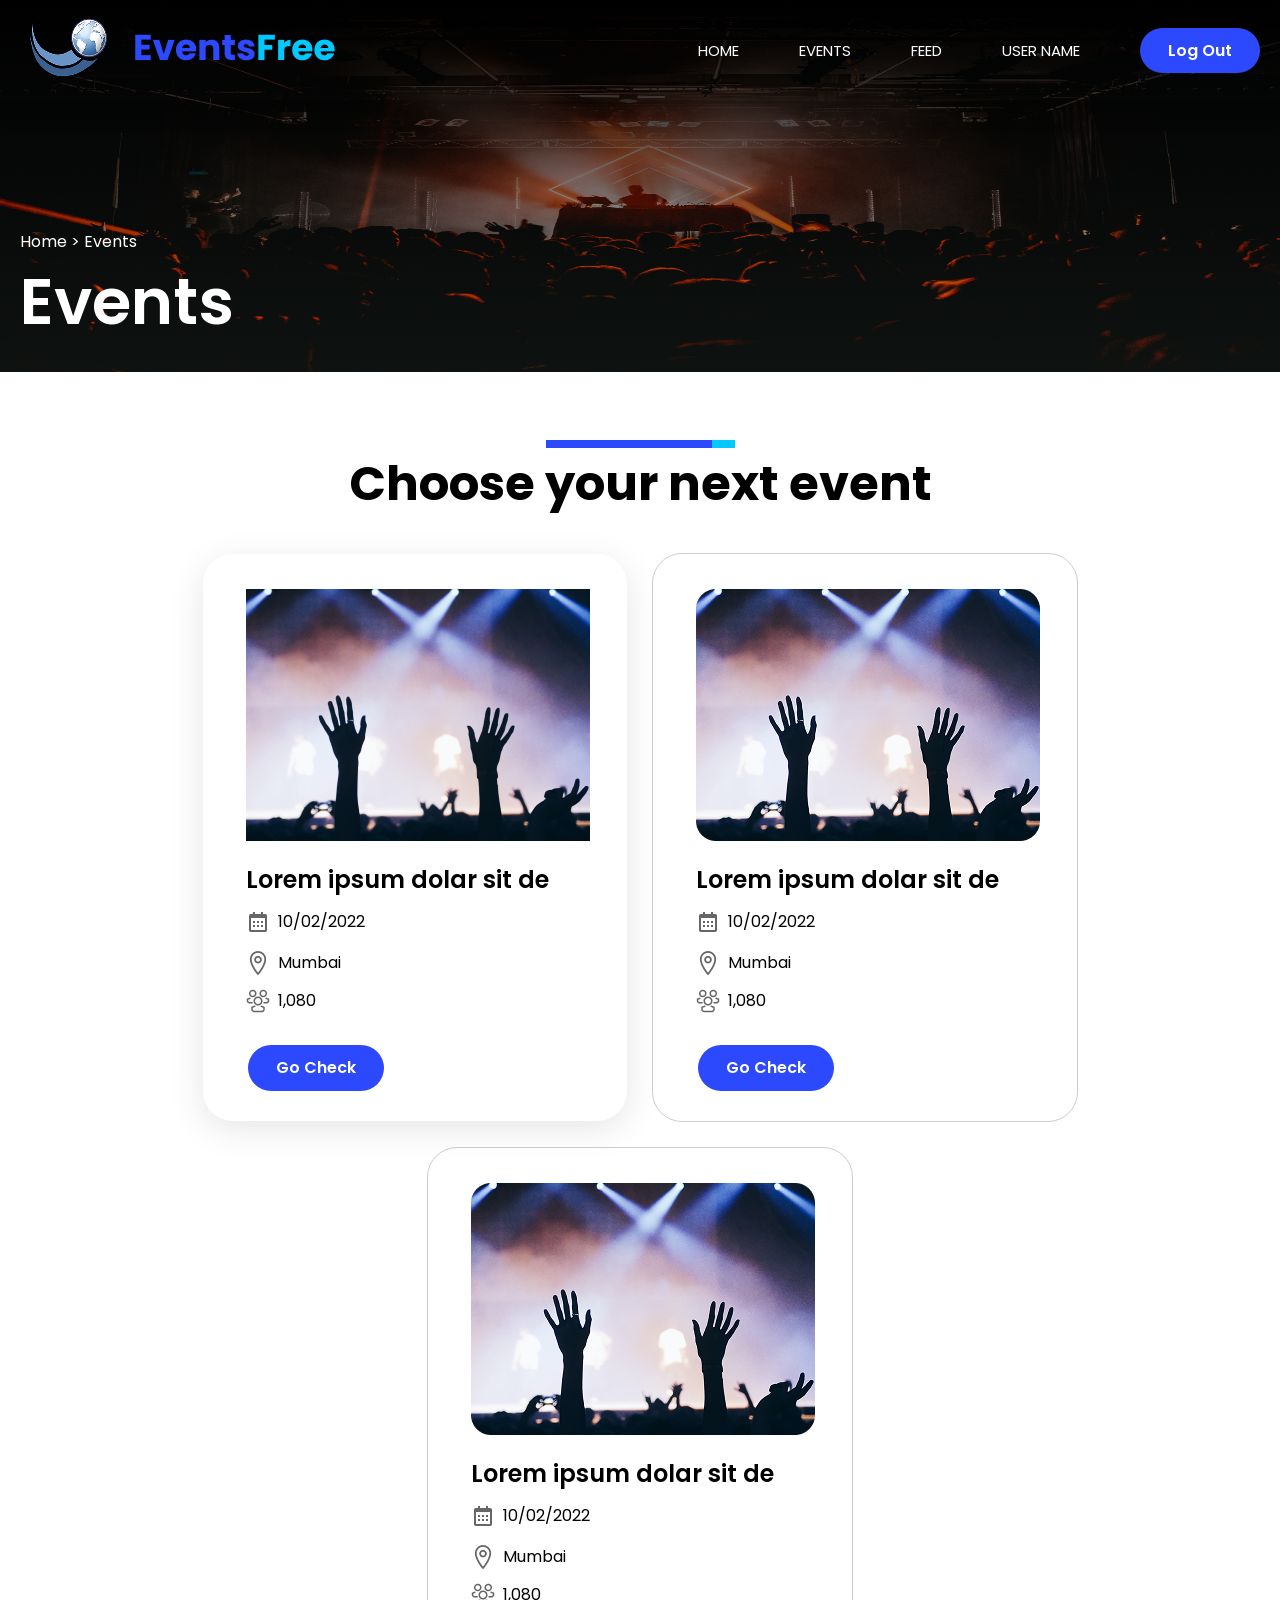
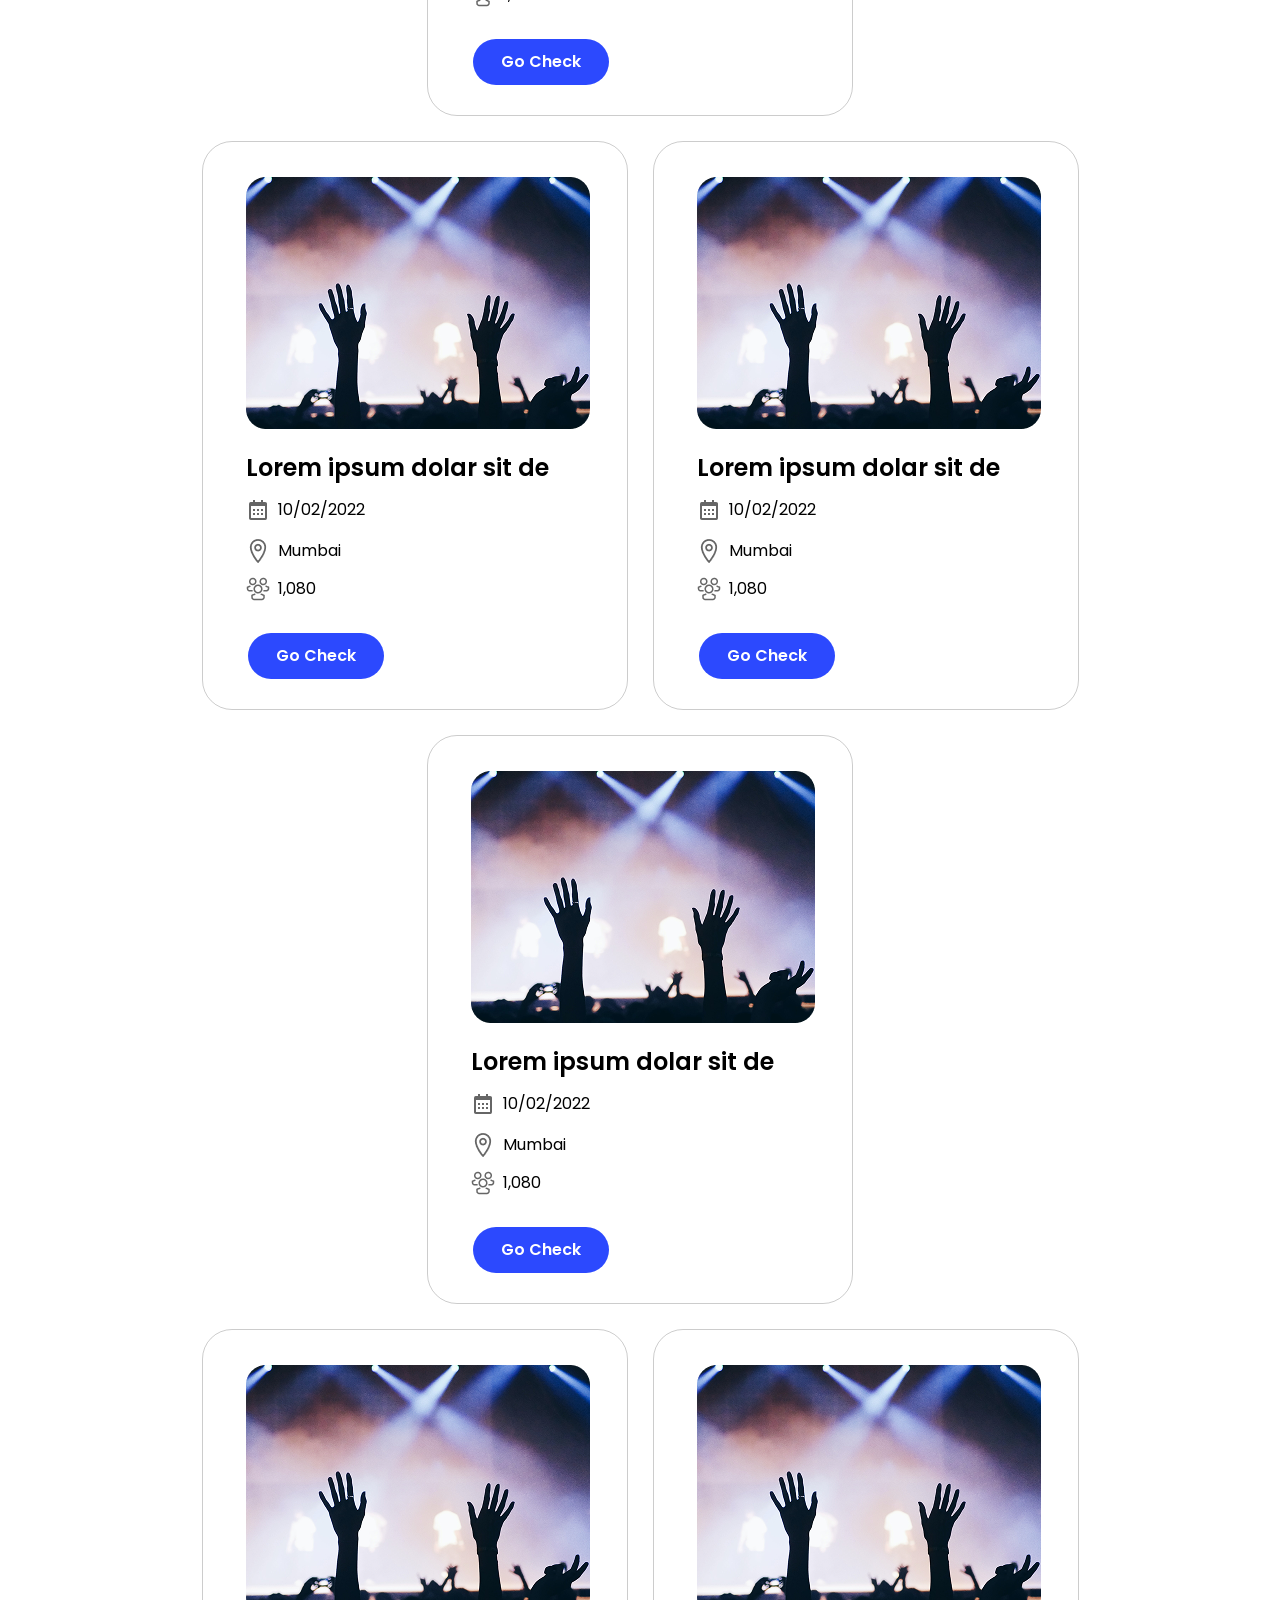
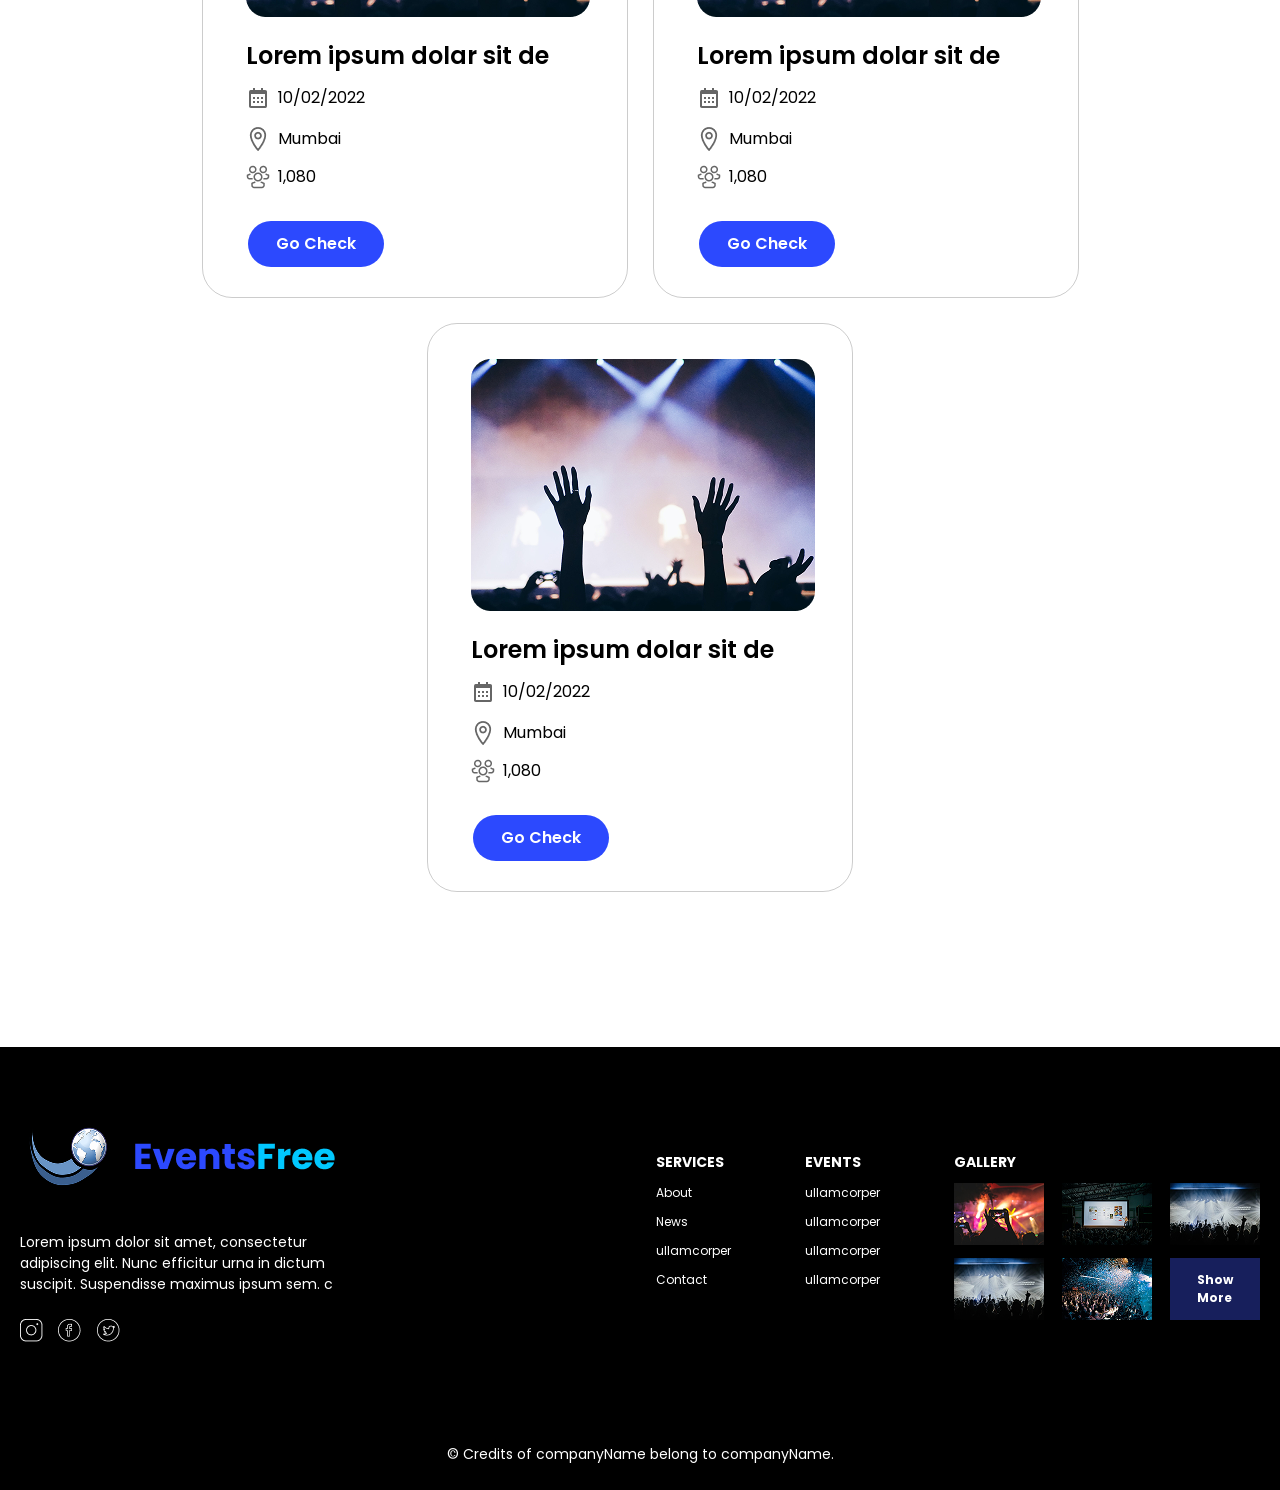
==== index.html @ 027c369d "fixed shadow card" ====
<!DOCTYPE html>
<html lang="en">

<head>
    <meta charset="UTF-8">
    <meta name="viewport" content="width=device-width, initial-scale=1.0">
    <title>Events</title>
    <link rel="stylesheet" href="/assets/css/style.css">
</head>

<body>
    <section class="hero-section">
        <div class="linear-gradient">
        </div>
        <div class="container">
            <div class="row">
                <div class="gap">
                    <div class="navbar">
                        <nav>
                            <ul>
                                <li>
                                    <a href="#">
                                        <img class="logo-img" src="/assets/images/logo-img.png" alt="LOGO">
                                    </a>
                                </li>
                            </ul>

                            <input type="checkbox" id="feed" hidden>
                            <label class="label" for="feed">
                                <img class="menu-svg" src="/assets/images/menu-svg.png" alt="MENU">
                            </label>

                            <ul class="list-left">
                                <li><a class="home" href="#">HOME</a></li>
                                <li><a class="home" href="#">EVENTS</a></li>
                                <li><a class="home" href="#">FEED</a></li>
                                <li><a class="home" href="#">USER NAME</a></li>
                                <li><a class="nav-btn" href="#">Log Out</a></li>
                            </ul>
                        </nav>

                    </div>
                    <div class="hero-description">
                        <p class="hero-para">
                            Home > Events
                        </p>
                        <p class="hero-heading">
                            Events
                        </p>
                    </div>

                </div>
            </div>
        </div>
    </section>

    <section class="section-content">
        <div class="container-content">
            <div class="row-content">

                <div class="main-heading-box">
                    <img class="line-img" src="/assets/images/line.png" alt="">
                    <h1 class="main-heading">
                        Choose your next event
                    </h1>
                </div>

                <div class="card-box">
                    <div class=" shadow">
                        <img class="card-img" src="/assets/images/radius-none.png" alt="image">
                        <h1 class="card-heading">
                            Lorem ipsum dolar sit de
                        </h1>
                        <div class=" card-location">
                            <div class="margin calender-box">
                                <img src="/assets/images/calendar.png" alt="">
                                <p class="calender-text">
                                    10/02/2022
                                </p>
                            </div>

                            <div class="calender-box">
                                <img src="/assets/images/location.png" alt="">
                                <p class="calender-text">
                                    Mumbai
                                </p>
                            </div>

                            <div class="calender-box">
                                <img src="/assets/images/peoples.png" alt="">
                                <p class="calender-text">
                                    1,080
                                </p>
                            </div>
                        </div>
                        <button class="card-btn">
                            Go Check
                        </button>
                    </div>

                    <div class="card">
                        <img class="card-img" src="/assets/images/radius.png" alt="image">
                        <h1 class="card-heading">
                            Lorem ipsum dolar sit de
                        </h1>
                        <div class=" card-location">
                            <div class="margin calender-box">
                                <img src="/assets/images/calendar.png" alt="">
                                <p class="calender-text">
                                    10/02/2022
                                </p>
                            </div>

                            <div class="calender-box">
                                <img src="/assets/images/location.png" alt="">
                                <p class="calender-text">
                                    Mumbai
                                </p>
                            </div>

                            <div class="calender-box">
                                <img src="/assets/images/peoples.png" alt="">
                                <p class="calender-text">
                                    1,080
                                </p>
                            </div>
                        </div>
                        <button class="card-btn">
                            Go Check
                        </button>
                    </div>

                    <div class="card">
                        <img class="card-img" src="/assets/images/radius.png" alt="image">
                        <h1 class="card-heading">
                            Lorem ipsum dolar sit de
                        </h1>
                        <div class=" card-location">
                            <div class="margin calender-box">
                                <img src="/assets/images/calendar.png" alt="">
                                <p class="calender-text">
                                    10/02/2022
                                </p>
                            </div>

                            <div class="calender-box">
                                <img src="/assets/images/location.png" alt="">
                                <p class="calender-text">
                                    Mumbai
                                </p>
                            </div>

                            <div class="calender-box">
                                <img src="/assets/images/peoples.png" alt="">
                                <p class="calender-text">
                                    1,080
                                </p>
                            </div>
                        </div>
                        <button class="card-btn">
                            Go Check
                        </button>
                    </div>

                </div>

                <div class="card-box">
                    <div class=" card">
                        <img class="card-img" src="/assets/images/radius.png" alt="image">
                        <h1 class="card-heading">
                            Lorem ipsum dolar sit de
                        </h1>
                        <div class=" card-location">
                            <div class="margin calender-box">
                                <img src="/assets/images/calendar.png" alt="">
                                <p class="calender-text">
                                    10/02/2022
                                </p>
                            </div>

                            <div class="calender-box">
                                <img src="/assets/images/location.png" alt="">
                                <p class="calender-text">
                                    Mumbai
                                </p>
                            </div>

                            <div class="calender-box">
                                <img src="/assets/images/peoples.png" alt="">
                                <p class="calender-text">
                                    1,080
                                </p>
                            </div>
                        </div>
                        <button class="card-btn">
                            Go Check
                        </button>
                    </div>

                    <div class="card">
                        <img class="card-img" src="/assets/images/radius.png" alt="image">
                        <h1 class="card-heading">
                            Lorem ipsum dolar sit de
                        </h1>
                        <div class=" card-location">
                            <div class="margin calender-box">
                                <img src="/assets/images/calendar.png" alt="">
                                <p class="calender-text">
                                    10/02/2022
                                </p>
                            </div>

                            <div class="calender-box">
                                <img src="/assets/images/location.png" alt="">
                                <p class="calender-text">
                                    Mumbai
                                </p>
                            </div>

                            <div class="calender-box">
                                <img src="/assets/images/peoples.png" alt="">
                                <p class="calender-text">
                                    1,080
                                </p>
                            </div>
                        </div>
                        <button class="card-btn">
                            Go Check
                        </button>
                    </div>

                    <div class="card">
                        <img class="card-img" src="/assets/images/radius.png" alt="image">
                        <h1 class="card-heading">
                            Lorem ipsum dolar sit de
                        </h1>
                        <div class=" card-location">
                            <div class="margin calender-box">
                                <img src="/assets/images/calendar.png" alt="">
                                <p class="calender-text">
                                    10/02/2022
                                </p>
                            </div>

                            <div class="calender-box">
                                <img src="/assets/images/location.png" alt="">
                                <p class="calender-text">
                                    Mumbai
                                </p>
                            </div>

                            <div class="calender-box">
                                <img src="/assets/images/peoples.png" alt="">
                                <p class="calender-text">
                                    1,080
                                </p>
                            </div>
                        </div>
                        <button class="card-btn">
                            Go Check
                        </button>
                    </div>

                </div>

                <div class="card-box">
                    <div class=" card">
                        <img class="card-img" src="/assets/images/radius.png" alt="image">
                        <h1 class="card-heading">
                            Lorem ipsum dolar sit de
                        </h1>
                        <div class=" card-location">
                            <div class="margin calender-box">
                                <img src="/assets/images/calendar.png" alt="">
                                <p class="calender-text">
                                    10/02/2022
                                </p>
                            </div>

                            <div class="calender-box">
                                <img src="/assets/images/location.png" alt="">
                                <p class="calender-text">
                                    Mumbai
                                </p>
                            </div>

                            <div class="calender-box">
                                <img src="/assets/images/peoples.png" alt="">
                                <p class="calender-text">
                                    1,080
                                </p>
                            </div>
                        </div>
                        <button class="card-btn">
                            Go Check
                        </button>
                    </div>

                    <div class="card">
                        <img class="card-img" src="/assets/images/radius.png" alt="image">
                        <h1 class="card-heading">
                            Lorem ipsum dolar sit de
                        </h1>
                        <div class=" card-location">
                            <div class="margin calender-box">
                                <img src="/assets/images/calendar.png" alt="">
                                <p class="calender-text">
                                    10/02/2022
                                </p>
                            </div>

                            <div class="calender-box">
                                <img src="/assets/images/location.png" alt="">
                                <p class="calender-text">
                                    Mumbai
                                </p>
                            </div>

                            <div class="calender-box">
                                <img src="/assets/images/peoples.png" alt="">
                                <p class="calender-text">
                                    1,080
                                </p>
                            </div>
                        </div>
                        <button class="card-btn">
                            Go Check
                        </button>
                    </div>

                    <div class="card">
                        <img class="card-img" src="/assets/images/radius.png" alt="image">
                        <h1 class="card-heading">
                            Lorem ipsum dolar sit de
                        </h1>
                        <div class=" card-location">
                            <div class="margin calender-box">
                                <img src="/assets/images/calendar.png" alt="">
                                <p class="calender-text">
                                    10/02/2022
                                </p>
                            </div>

                            <div class="calender-box">
                                <img src="/assets/images/location.png" alt="">
                                <p class="calender-text">
                                    Mumbai
                                </p>
                            </div>

                            <div class="calender-box">
                                <img src="/assets/images/peoples.png" alt="">
                                <p class="calender-text">
                                    1,080
                                </p>
                            </div>
                        </div>
                        <button class="card-btn">
                            Go Check
                        </button>
                    </div>

                </div>


            </div>
        </div>
    </section>

    <section class="section-footer">
        <div class="container-footer">
            <div class="gap-95">
                <div class="row-footer">
                    <div class="width-row">

                        <div class="logo-div">
                            <a href="#">
                                <img class="logo-img" src="/assets/images/logo-img.png" alt="LOGO">
                            </a>
                            <div class="gap-24">
                                <p class="logo-para">
                                    Lorem ipsum dolor sit amet, consectetur adipiscing elit. Nunc efficitur urna in
                                    dictum suscipit. Suspendisse maximus ipsum sem. c
                                </p>
                                <div class="insta-box">
                                    <a href="https://www.instagram.com/?hl=en">
                                        <img src="/assets/images/insta.png" alt="INSTAGRAM"></a>

                                    <a href="https://www.facebook.com/">
                                        <img src="/assets/images/facebook.png" alt="FACEBOOK">
                                    </a>

                                    <a href="https://x.com/">
                                        <img src="/assets/images/twitter.png" alt="TWITTER"></a>

                                </div>
                            </div>
                        </div>

                        <div class="gap-74">
                            <div class="links">
                                <p class="service">SERVICES</p>
                                <a class="about" href="#">About</a>
                                <a class="about" href="#">News</a>
                                <a class="about" href="#">ullamcorper</a>
                                <a class="about" href="#">Contact</a>
                            </div>
                            <div class="links">
                                <p class="service">EVENTS</p>
                                <a class="about" href="#">ullamcorper</a>
                                <a class="about" href="#">ullamcorper</a>
                                <a class="about" href="#">ullamcorper</a>
                                <a class="about" href="#">ullamcorper</a>
                            </div>
                            <div class="grid-gallery">
                                <p class="service">GALLERY</p>
                                <div class="grid-box">
                                    <img class="bottom-grid-img" src="/assets/images/grid-img-1.png" alt="">
                                    <img class="bottom-grid-img" src="/assets/images/grid-img-2.png" alt="">
                                    <img class="bottom-grid-img" src="/assets/images/grid-img-3.png" alt="">
                                    <img class="bottom-grid-img" src="/assets/images/grid-img-4.png" alt="">
                                    <img class="bottom-grid-img" src="/assets/images/grid-img-5.png" alt="">

                                    <div class="grid-text">
                                        <p class="bottom-grid-text">
                                            Show More
                                        </p>
                                    </div>
                                </div>
                            </div>
                        </div>

                    </div>

                </div>
                <div class="copy-box">
                    <p class="copyright">
                        © Credits of companyName belong to companyName.
                    </p>
                </div>
            </div>
        </div>
    </section>
</body>

</html>
---- assets/css/style.css ----
@import url('https://fonts.googleapis.com/css2?family=Poppins:ital,wght@0,100;0,200;0,300;0,400;0,500;0,600;0,700;0,800;0,900;1,100;1,200;1,300;1,400;1,500;1,600;1,700;1,800;1,900&display=swap');

* {
    padding: 0px;
    margin: 0px;
    box-sizing: border-box;
    text-decoration: none;
    list-style-type: none;
    font-family: "Poppins", sans-serif;
}

.hero-section {
    display: flex;
    justify-content: center;
    height: 372px;
    background-image: url(/assets/images/bg-image-hero.jpg);
    background-size: 100% 100%;
    background-position: center;
    background-repeat: no-repeat;
    position: relative;
}

.linear-gradient {
    position: absolute;
    top: 0px;
    left: 0px;
    background: linear-gradient(180deg, #000000 0%, rgba(0, 0, 0, 0) 100%);
    height: 100%;
    width: 100%;
    z-index: 0;
}

.container {
    margin: 0px auto;
    max-width: 1920px;
    width: 100%;
    z-index: 2;
}

.row {
    width: 100%;
    display: flex;
    flex-direction: column;
    justify-content: center;
    align-items: center;
}

.gap {
    width: 100%;
    max-width: 1320px;
    gap: 130px;
    display: flex;
    flex-direction: column;
    align-items: flex-start;
    justify-content: center;
    margin: 0px 20px;
}

.navbar {
    display: flex;
    align-items: center;
    justify-content: center;
    width: 100%;
    box-shadow: 0px 8px 35px 0px rgba(0, 0, 0, 0.05);
    padding: 17px 20px;
}

nav {
    display: flex;
    align-items: center;
    justify-content: space-between;
    max-width: 1320px;
    width: 100%;
    height: 66px;
}

.list-left {
    display: flex;
    align-items: center;
    justify-content: center;
    gap: 60px;
}

.logo-img {
    max-width: 316px;
    width: 100%;
    max-height: 66px;
    cursor: pointer;
}

.home {
    font-weight: 400;
    font-size: 15px;
    line-height: 100%;
    letter-spacing: 0%;
    color: rgba(255, 255, 255, 1);
}

.home:hover {
    text-decoration: underline;
    text-underline-offset: 5px;
    text-decoration-thickness: 1.5px;
}

.nav-btn {
    font-size: 16px;
    font-weight: 600;
    line-height: 150%;
    letter-spacing: 0%;
    padding: 11px 28px;
    border-radius: 23px;
    color: rgba(255, 255, 255, 1);
    background-color: rgba(44, 73, 254, 1);
    cursor: pointer;
    /* transition: all 400ms; */
}

.nav-btn:hover {
    border: 1px solid rgba(44, 73, 254, 1);
    background-color: white;
    color: rgba(44, 73, 254, 1);
    padding: 11px 27px;
}

.menu-svg {
    width: 30px;
    height: 30px;
}

.label {
    display: none;
}

.menu-svg {
    width: 30px;
    height: 30px;
}

.hero-description {
    padding: 0px 20px;
}

.hero-para {
    font-weight: 400;
    font-size: 16px;
    line-height: 150%;
    letter-spacing: 0%;
    color: rgba(255, 255, 255, 1);
}

.hero-heading {
    font-weight: 600;
    font-size: 64px;
    line-height: 150%;
    letter-spacing: 0%;
    color: rgba(255, 255, 255, 1);
}

.section-footer {
    min-height: 435px;
    display: flex;
    justify-content: center;
    background: rgba(0, 0, 0, 1);
}

.container-footer {
    padding: 0px 20px;
    max-width: 1920px;
    width: 100%;
    display: flex;
    flex-direction: column;
    align-items: center;
}

.row-footer {
    display: flex;
    justify-content: center;
    width: 100%;
    margin-top: 76px;
}

.width-row {
    max-width: 1320px;
    width: 100%;
    display: flex;
    align-items: center;
    justify-content: space-between;
}

.gap-95 {
    display: flex;
    flex-direction: column;
    justify-content: center;
    align-items: center;
    max-width: 1320px;
    width: 100%;
    gap: 95px;
}

.logo-div {
    display: flex;
    flex-direction: column;
    align-items: flex-start;
    gap: 36px;
}

.logo-para {
    font-weight: 400;
    font-size: 14px;
    line-height: 150%;
    letter-spacing: 0%;
    max-width: 346px;
    width: 100%;
    color: rgba(255, 255, 255, 1);
}

.insta-box {
    display: flex;
    gap: 15.36px;
    align-items: center;
    margin-top: 24px;
}

.links {
    display: flex;
    flex-direction: column;
    align-items: flex-start;
    gap: 11px;
}

.service {
    font-weight: 700;
    font-size: 14px;
    line-height: 150%;
    letter-spacing: 0%;
    color: rgba(255, 255, 255, 1);
}

.about {
    font-weight: 400;
    font-size: 12px;
    line-height: 150%;
    letter-spacing: 0%;
    color: rgba(255, 255, 255, 1);
}

.about:hover {
    text-decoration: underline;
    text-underline-offset: 3px;
    text-decoration-thickness: 1px;
}

.gap-74 {
    display: flex;
    gap: 74px;
    flex-wrap: wrap;
}

.grid-gallery {
    display: flex;
    flex-direction: column;
    align-items: flex-start;
}

.grid-box {
    display: grid;
    grid-template-columns: 1fr 1fr 1fr;
    gap: 18px;
    row-gap: 13px;
    margin-top: 10px;
}

.grid-text {
    max-width: 90px;
    width: 100%;
    background-color: rgba(45, 60, 174, 0.53);
    padding: 13px 24px 13px 23px;
    cursor: pointer;
}

.bottom-grid-text {
    font-weight: 700;
    font-size: 12px;
    line-height: 150%;
    letter-spacing: 0%;
    text-align: center;
    color: rgba(255, 255, 255, 1);
}

.copy-box {
    max-width: 1320px;
    width: 100%;
    align-items: center;
    justify-content: center;
    display: flex;
    margin-bottom: 25px;
}

.copyright {
    font-weight: 400;
    font-size: 14px;
    line-height: 150%;
    letter-spacing: 0%;
    color: rgba(255, 255, 255, 1);
}

.section-content {
    display: flex;
    align-items: center;
    padding: 68px 0px 155px 0px;
}

.container-content {
    max-width: 1920px;
    width: 100%;
    padding: 0px 20px;
    margin: 0px auto;
}

.row-content {
    display: flex;
    flex-direction: column;
    align-items: center;
    justify-content: center;
    gap: 25px;
}

.main-heading-box {
    display: flex;
    flex-direction: column;
    align-items: center;
    margin-bottom: 8px;
}

.line-img{
    max-width: 189px;
    width: 100%;
}

.main-heading {
    font-weight: 700;
    font-size: 48px;
    line-height: 150%;
    letter-spacing: 0%;
    text-align: center;
    color: rgba(0, 0, 0, 1);
}

.card-box {
    display: flex;
    align-items: center;
    justify-content: center;
    gap: 25px;
    flex-wrap: wrap;
}

.card {
    padding: 35px 37px 30px 43px;
    border-radius: 30px;
    display: flex;
    flex-direction: column;
    align-items: flex-start;
    border: 1px solid rgba(0, 0, 0, 0.2)
}

.shadow {
    box-shadow: 0px 8px 35px 0px rgba(0, 0, 0, 0.1);
    padding: 35px 37px 30px 43px;
    border-radius: 30px;
    display: flex;
    flex-direction: column;
    align-items: flex-start;
}

.card-img {
    max-width: 344px;
    width: 100%;
    height: 252px;
}

.card-heading {
    font-weight: 600;
    font-size: 24px;
    line-height: 150%;
    letter-spacing: 0%;
    color: rgba(0, 0, 0, 1);
    margin: 21px 0px 12px 0px;
}

.card-location {
    display: flex;
    align-items: flex-start;
    gap: 14px;
    flex-direction: column;
}

.calender-box {
    display: flex;
    align-items: center;
    gap: 8px;
}

.margin {
    margin-bottom: 3px;
}

.calender-text {
    font-weight: 400;
    font-size: 16px;
    line-height: 150%;
    letter-spacing: 0%;
    color: rgba(0, 0, 0, 1);
}

.card-btn {
    font-weight: 600;
    font-size: 16px;
    line-height: 150%;
    letter-spacing: 0%;
    color: rgba(255, 255, 255, 1);
    background-color: rgba(44, 73, 254, 1);
    border: none;
    border-radius: 23px;
    padding: 11px 28px;
    margin: 32px 0px 0px 2px;
    flex-shrink: 1;
    cursor: pointer;
    /* transition: all 400ms; */
}

.card-btn:hover{
    border: 1px solid  rgba(44, 73, 254, 1) ;
padding: 10px 27px;
background-color: transparent;
color:  rgba(44, 73, 254, 1);
}













@media (max-width:1024px) {
    .list-left {
        position: fixed;
        right: 100%;
        top: 0px;
        flex-direction: column;
        align-items: center;
        justify-content: center;
        width: 350px;
        height: 600px;
        gap: 30px;
        background-color: white;
        border-radius: 45px;
        border-top-right-radius: 0px;
        border: 1px solid skyblue;
    }

    .home {
        color: black;
    }

    #feed:checked~.list-left {
        right: 0%;
    }

    .label {
        display: flex;
        z-index: 10;
        padding: 5px;
        background-color: black;
        border-radius: 13px;
    }

    .hero-heading {
        font-size: 32px;
    }

    .hero-para{
        font-size: 14px;
    }

    nav {
        display: flex;
        gap: 20px;
    }

    .main-heading{
        font-size: 30px;
    }

    .card-heading{
        font-size: 20px;
    }

       .calender-text{
        font-size: 13px;
    }

    .card-btn{
        padding: 11px 20px;
        font-size: 14px;
    }

    .width-row {
        flex-direction: column;
        gap: 30px;
    }

    .logo-para {
        font-size: 12px;
    }

    .gap-74 {
        width: 100%;
        align-items: center;
        justify-content: center;
    }

    .copyright{
        font-size: 12px;
    }

}

@media (max-width:768px) {

    .grid-box {
        grid-template-columns: 1fr 1fr;
    }

    .hero-heading {
        font-size: 22px;
    }

     .hero-para{
        font-size: 12px;
    }

    .logo-para {
        font-size: 10px;
    }

    .main-heading{
        font-size: 26px;
    }

        .card-heading{
        font-size: 12px;
    }

    .calender-text{
        font-size: 10px;
    }

     .card-btn{
        padding: 11px 20px;
        font-size: 12px;
    }

     .copyright{
        font-size: 10px;
    }

}
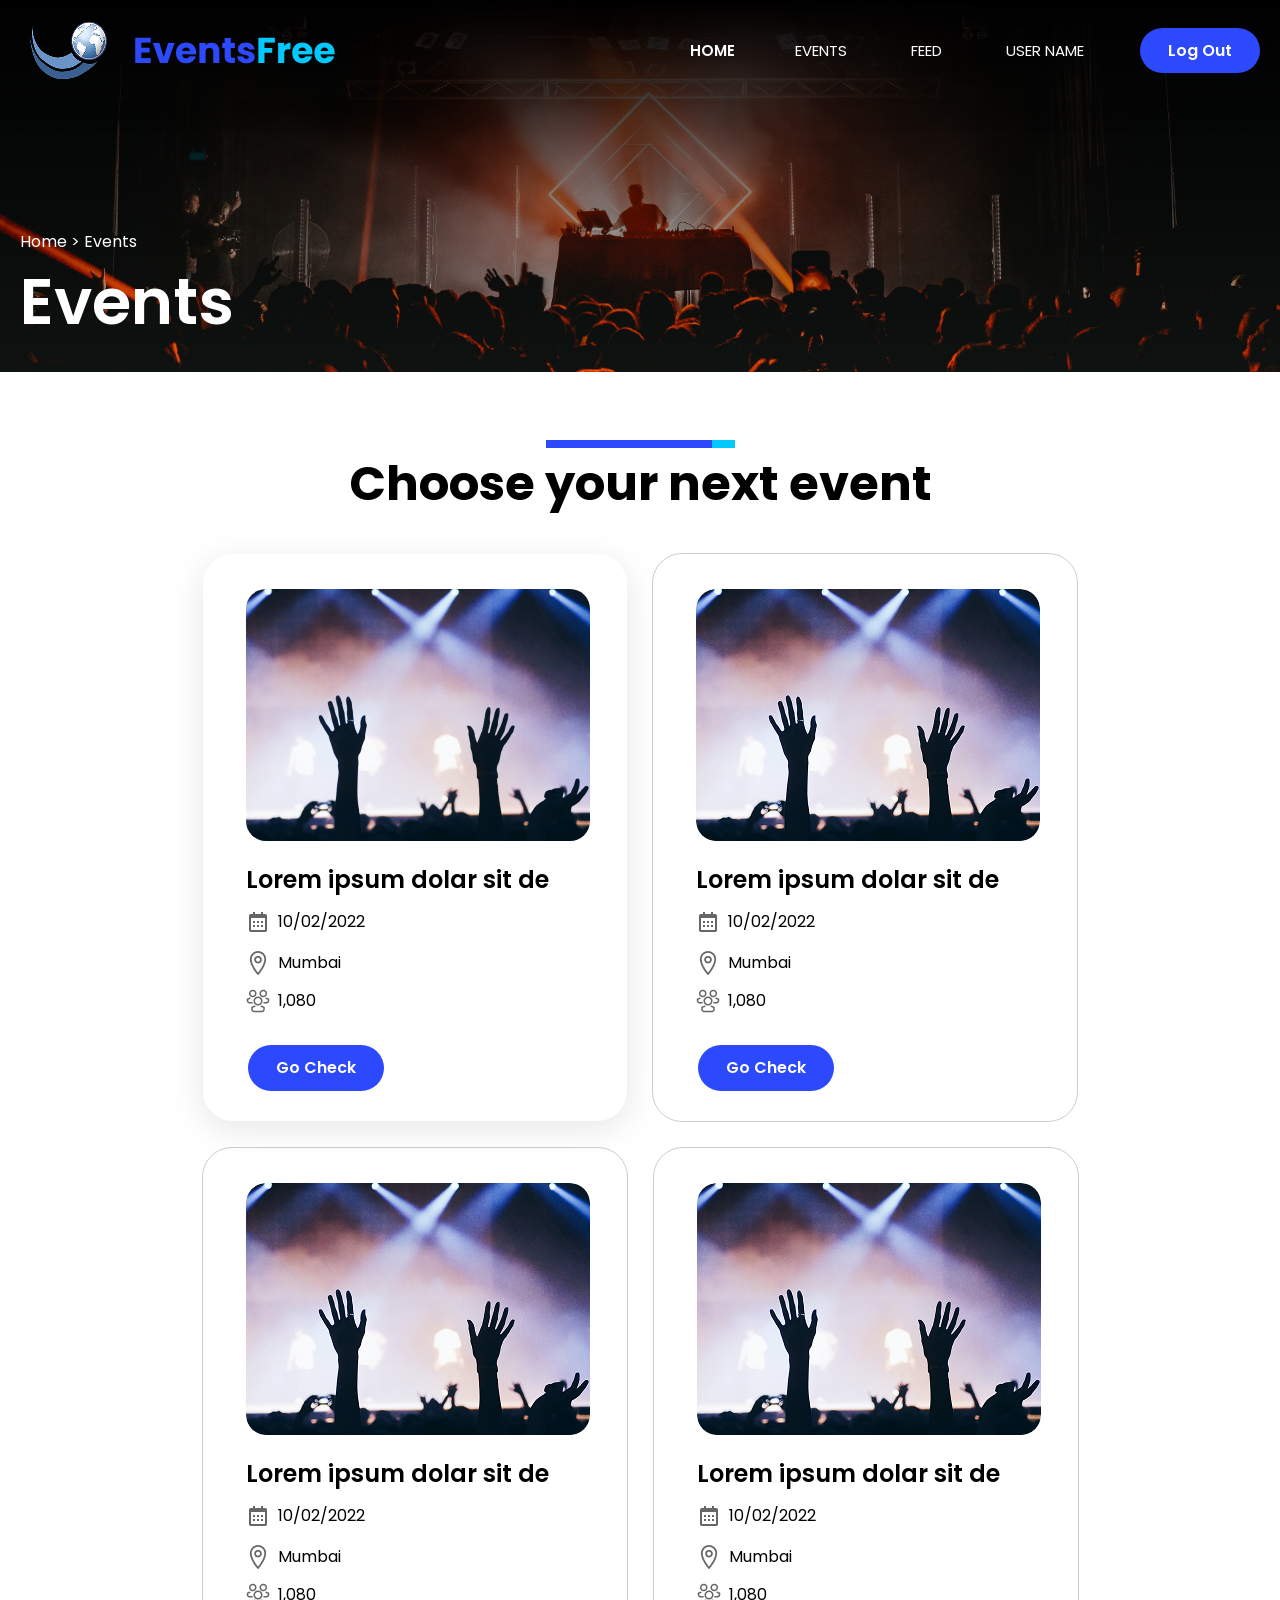
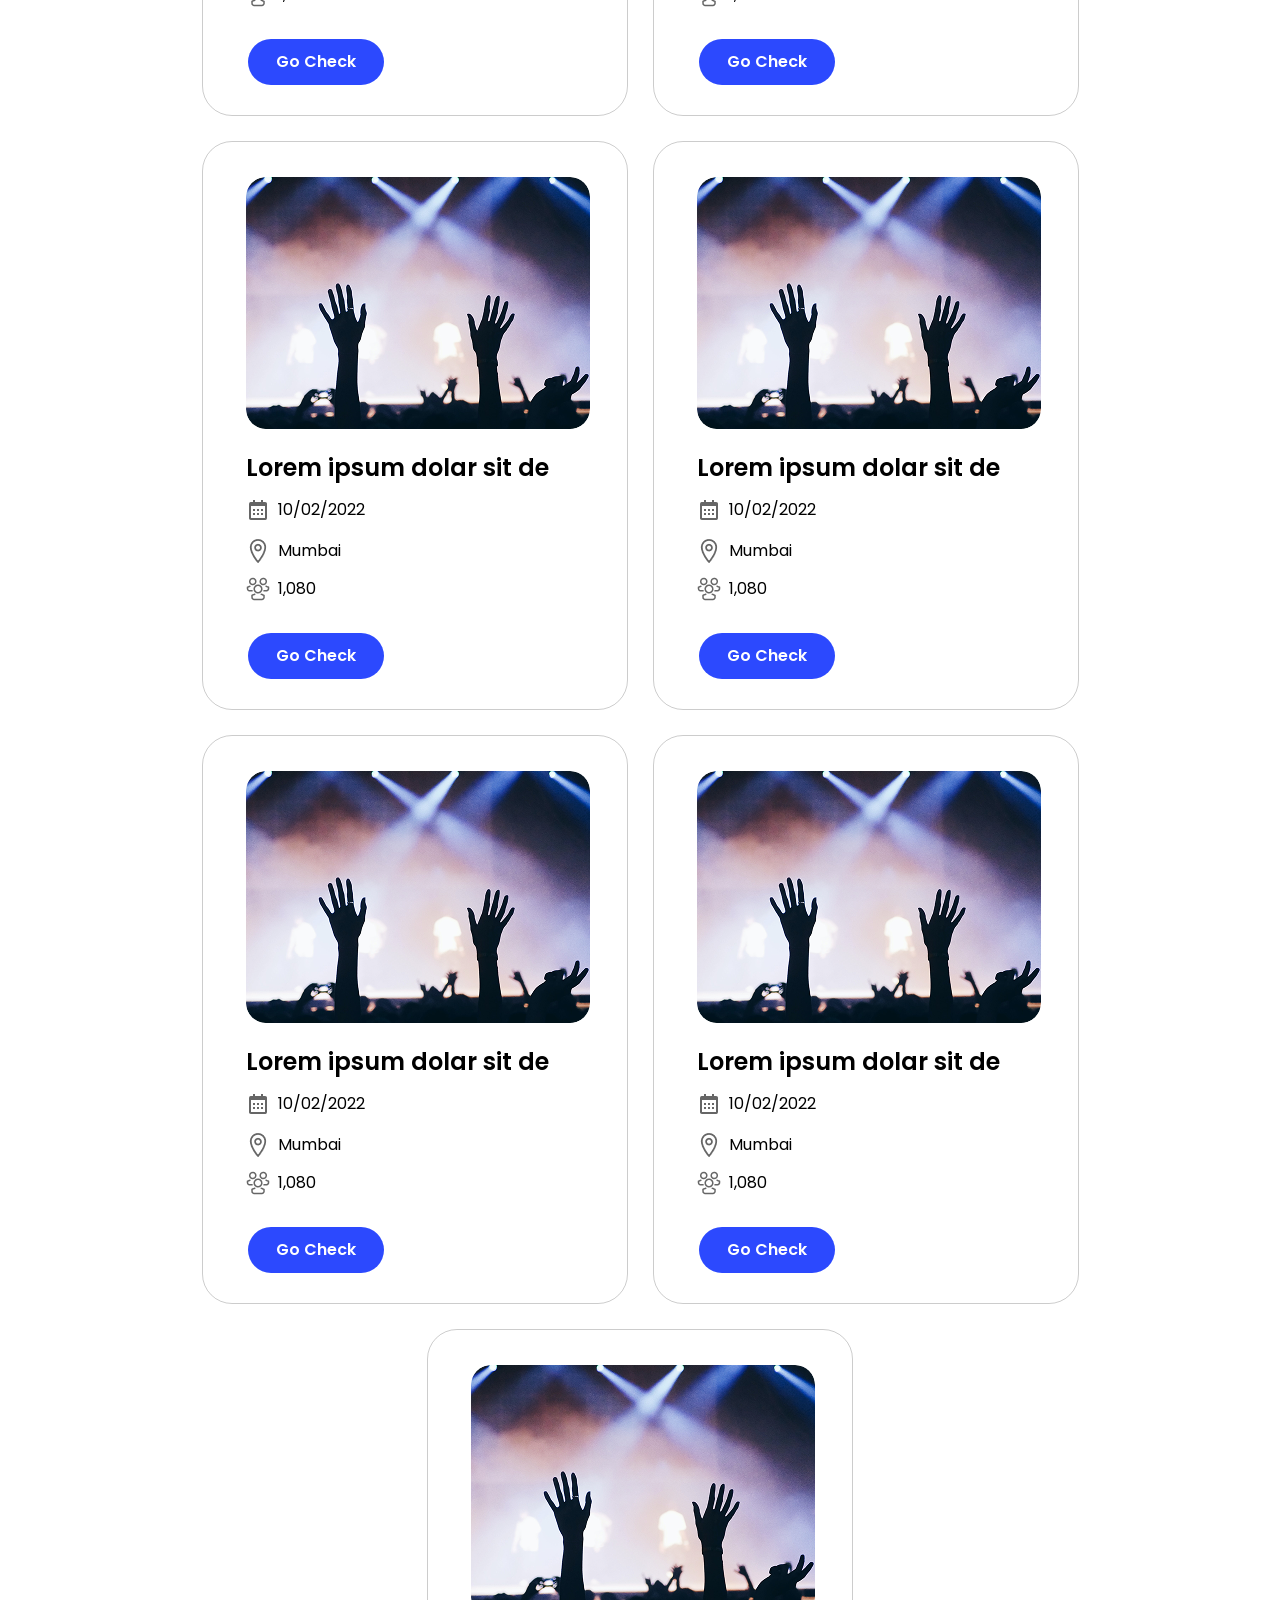
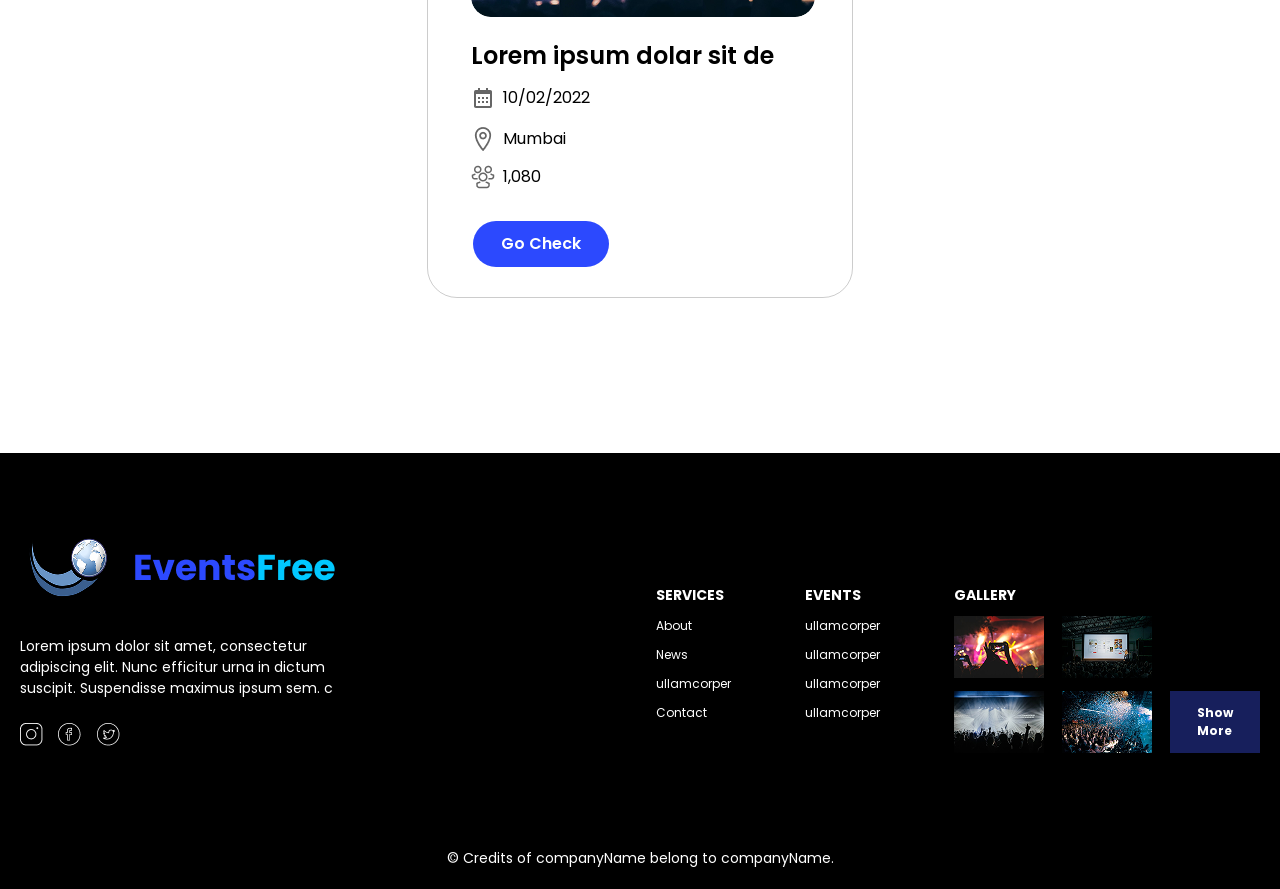
==== commit a505b950: "fixed layout" ====
--- a/index.html
+++ b/index.html
@@ -31,9 +31,9 @@
                             </label>
 
                             <ul class="list-left">
-                                <li><a class="home" href="#">HOME</a></li>
-                                <li><a class="home" href="#">EVENTS</a></li>
-                                <li><a class="home" href="#">FEED</a></li>
+                                <li><a class="home list" href="#">HOME</a></li>
+                                <li><a class="home margin" href="#">EVENTS</a></li>
+                                <li><a class="home margin" href="#">FEED</a></li>
                                 <li><a class="home" href="#">USER NAME</a></li>
                                 <li><a class="nav-btn" href="#">Log Out</a></li>
                             </ul>
@@ -162,9 +162,9 @@
                         </button>
                     </div>
 
-                </div>
-
-                <div class="card-box">
+                <!-- </div> -->
+
+                <!-- <div class="card-box"> -->
                     <div class=" card">
                         <img class="card-img" src="/assets/images/radius.png" alt="image">
                         <h1 class="card-heading">
@@ -261,9 +261,6 @@
                         </button>
                     </div>
 
-                </div>
-
-                <div class="card-box">
                     <div class=" card">
                         <img class="card-img" src="/assets/images/radius.png" alt="image">
                         <h1 class="card-heading">
@@ -360,9 +357,9 @@
                         </button>
                     </div>
 
-                </div>
-
-
+
+
+            </div>
             </div>
         </div>
     </section>
@@ -383,14 +380,14 @@
                                     dictum suscipit. Suspendisse maximus ipsum sem. c
                                 </p>
                                 <div class="insta-box">
-                                    <a href="https://www.instagram.com/?hl=en">
+                                    <a target="_blank" href="https://www.instagram.com/?hl=en">
                                         <img src="/assets/images/insta.png" alt="INSTAGRAM"></a>
 
-                                    <a href="https://www.facebook.com/">
+                                    <a target="_blank" href="https://www.facebook.com/">
                                         <img src="/assets/images/facebook.png" alt="FACEBOOK">
                                     </a>
 
-                                    <a href="https://x.com/">
+                                    <a target="_blank" href="https://x.com/">
                                         <img src="/assets/images/twitter.png" alt="TWITTER"></a>
 
                                 </div>
--- a/assets/css/style.css
+++ b/assets/css/style.css
@@ -14,7 +14,7 @@
     justify-content: center;
     height: 372px;
     background-image: url(/assets/images/bg-image-hero.jpg);
-    background-size: 100% 100%;
+    background-size: cover;
     background-position: center;
     background-repeat: no-repeat;
     position: relative;
@@ -78,7 +78,7 @@
     display: flex;
     align-items: center;
     justify-content: center;
-    gap: 60px;
+    gap: 56px;
 }
 
 .logo-img {
@@ -86,21 +86,49 @@
     width: 100%;
     max-height: 66px;
     cursor: pointer;
+    display: flex;
 }
 
 .home {
+    position: relative;
+    display: inline-block;
+    letter-spacing: 0.3%;
     font-weight: 400;
     font-size: 15px;
     line-height: 100%;
-    letter-spacing: 0%;
-    color: rgba(255, 255, 255, 1);
+    color: #fff;
+    text-decoration: none;
+    transition: color 0.3s ease;
+}
+
+.home::after {
+    content: "";
+    position: absolute;
+    left: 0;
+    bottom: -4px;
+    width: 0;
+    height: 2px;
+    background: currentColor;
+    transition: width 0.3s ease;
 }
 
 .home:hover {
-    text-decoration: underline;
-    text-underline-offset: 5px;
-    text-decoration-thickness: 1.5px;
-}
+    color: #2C49FE;
+}
+
+.home:hover::after {
+    width: 100%;
+}
+
+.list {
+    font-weight: 600;
+    margin-right: 4px;
+}
+
+.margin {
+    margin-right: 8px;
+}
+
 
 .nav-btn {
     font-size: 16px;
@@ -112,14 +140,18 @@
     color: rgba(255, 255, 255, 1);
     background-color: rgba(44, 73, 254, 1);
     cursor: pointer;
-    /* transition: all 400ms; */
+    transition: all 0.3s ease;
 }
 
 .nav-btn:hover {
-    border: 1px solid rgba(44, 73, 254, 1);
-    background-color: white;
-    color: rgba(44, 73, 254, 1);
-    padding: 11px 27px;
+    transform: translateY(-2px) scale(1.03);
+    background: #3d5cff;
+    box-shadow: 0 0 15px rgba(44, 73, 254, 0.4),
+        0 8px 20px rgba(44, 73, 254, 0.3);
+}
+
+.nav-btn:active {
+    transform: scale(0.98);
 }
 
 .menu-svg {
@@ -176,14 +208,14 @@
     display: flex;
     justify-content: center;
     width: 100%;
-    margin-top: 76px;
+    margin-top: 81px;
 }
 
 .width-row {
     max-width: 1320px;
     width: 100%;
     display: flex;
-    align-items: center;
+    align-items: flex-end;
     justify-content: space-between;
 }
 
@@ -214,11 +246,18 @@
     color: rgba(255, 255, 255, 1);
 }
 
+.gap-24 {
+    align-items: flex-start;
+    justify-content: flex-start;
+    gap: 24px;
+    display: flex;
+    flex-direction: column;
+}
+
 .insta-box {
     display: flex;
     gap: 15.36px;
     align-items: center;
-    margin-top: 24px;
 }
 
 .links {
@@ -242,12 +281,23 @@
     line-height: 150%;
     letter-spacing: 0%;
     color: rgba(255, 255, 255, 1);
-}
-
-.about:hover {
-    text-decoration: underline;
-    text-underline-offset: 3px;
-    text-decoration-thickness: 1px;
+    position: relative;
+    display: inline-block;
+}
+
+.about::after {
+    content: "";
+    position: absolute;
+    left: 0;
+    bottom: -3px;
+    width: 0;
+    height: 2px;
+    background: currentColor;
+    transition: width 0.35s ease;
+}
+
+.about:hover::after {
+    width: 100%;
 }
 
 .gap-74 {
@@ -293,7 +343,7 @@
     align-items: center;
     justify-content: center;
     display: flex;
-    margin-bottom: 25px;
+    margin-bottom: 20px;
 }
 
 .copyright {
@@ -332,7 +382,7 @@
     margin-bottom: 8px;
 }
 
-.line-img{
+.line-img {
     max-width: 189px;
     width: 100%;
 }
@@ -352,6 +402,8 @@
     justify-content: center;
     gap: 25px;
     flex-wrap: wrap;
+    max-width: 1700px;
+    width: 100%;
 }
 
 .card {
@@ -360,7 +412,13 @@
     display: flex;
     flex-direction: column;
     align-items: flex-start;
-    border: 1px solid rgba(0, 0, 0, 0.2)
+    border: 1px solid rgba(0, 0, 0, 0.2);
+    transition: all 500ms;
+}
+
+.card:hover {
+    box-shadow: 0px 8px 35px 0px rgba(0, 0, 0, 0.1);
+    border-color: transparent;
 }
 
 .shadow {
@@ -376,6 +434,8 @@
     max-width: 344px;
     width: 100%;
     height: 252px;
+    object-fit: cover;
+    border-radius: 20px;
 }
 
 .card-heading {
@@ -425,33 +485,30 @@
     margin: 32px 0px 0px 2px;
     flex-shrink: 1;
     cursor: pointer;
-    /* transition: all 400ms; */
-}
-
-.card-btn:hover{
-    border: 1px solid  rgba(44, 73, 254, 1) ;
-padding: 10px 27px;
-background-color: transparent;
-color:  rgba(44, 73, 254, 1);
-}
-
-
-
-
-
-
-
-
-
+    transition: all 0.3s ease;
+}
+
+
+.card-btn:hover {
+    background-color: #1f3ee6;
+    transform: translateY(-3px);
+    box-shadow: 0 10px 20px rgba(44, 73, 254, 0.35);
+}
+
+.card-btn:active {
+    transform: translateY(0);
+    box-shadow: 0 5px 10px rgba(44, 73, 254, 0.25);
+}
 
 
 
 
 @media (max-width:1024px) {
+
     .list-left {
         position: fixed;
         right: 100%;
-        top: 0px;
+        top: 0%;
         flex-direction: column;
         align-items: center;
         justify-content: center;
@@ -462,6 +519,7 @@
         border-radius: 45px;
         border-top-right-radius: 0px;
         border: 1px solid skyblue;
+        transition: 400ms;
     }
 
     .home {
@@ -469,7 +527,11 @@
     }
 
     #feed:checked~.list-left {
-        right: 0%;
+       right: 0%;
+    }
+
+    .section-content{
+        padding: 50px 0px 50px 0px ;
     }
 
     .label {
@@ -484,7 +546,7 @@
         font-size: 32px;
     }
 
-    .hero-para{
+    .hero-para {
         font-size: 14px;
     }
 
@@ -493,55 +555,88 @@
         gap: 20px;
     }
 
-    .main-heading{
+    .main-heading {
         font-size: 30px;
     }
 
-    .card-heading{
+    .card-heading {
         font-size: 20px;
     }
 
-       .calender-text{
+    .calender-text {
         font-size: 13px;
     }
 
-    .card-btn{
+    .card-btn {
         padding: 11px 20px;
         font-size: 14px;
     }
 
+
+.row-footer{
+    margin-top: 65px;
+}
+
     .width-row {
-        flex-direction: column;
-        gap: 30px;
-    }
+        gap:74px;
+        width: 100%;
+        align-items: flex-start;
+        justify-content:space-between;
+    }
+
+    .gap-95 {
+        gap: 70px;
+        align-items: flex-start;
+    }
+
+
 
     .logo-para {
         font-size: 12px;
     }
 
+    .gap-24 {
+        align-items: flex-start;
+        gap: 18px;
+
+    }
+
+    .logo-div {
+        align-items: center;
+    }
+
     .gap-74 {
         width: 100%;
-        align-items: center;
-        justify-content: center;
-    }
-
-    .copyright{
+        /* align-items: flex-start; */
+        justify-content: flex-end;
+        gap: 45px;
+    }
+
+    .copyright {
         font-size: 12px;
     }
 
 }
 
 @media (max-width:768px) {
+
+.hero-section{
+    height: fit-content;
+}
 
     .grid-box {
         grid-template-columns: 1fr 1fr;
     }
 
+    .gap{
+        gap: 70px;
+    }
+
     .hero-heading {
         font-size: 22px;
     }
 
-     .hero-para{
+    .hero-para {
         font-size: 12px;
     }
 
@@ -549,25 +644,63 @@
         font-size: 10px;
     }
 
-    .main-heading{
+    .main-heading {
         font-size: 26px;
     }
 
-        .card-heading{
+    .card-heading {
         font-size: 12px;
     }
 
-    .calender-text{
+    .calender-text {
         font-size: 10px;
     }
 
-     .card-btn{
+    .card-btn {
         padding: 11px 20px;
         font-size: 12px;
     }
 
-     .copyright{
+    .copyright {
         font-size: 10px;
     }
 
+    .gap-95 {
+        gap: 58px;
+    }
+
+    .gap-74 {
+        gap: 40px;
+        justify-content: center;
+    }
+
+    .row-footer{
+    margin-top: 45px;
+}
+
+    .width-row{
+        flex-direction: column;
+        align-items: flex-start;
+        justify-content: flex-start;
+    }
+}
+
+
+@media (max-width:376px) {
+
+.hero-section{
+    height: fit-content;
+}
+
+    .navbar{
+        padding: 8px;
+    }
+
+    .gap{
+        gap: 50px;
+    }
+
+    .gap-74{
+        justify-content: flex-start;
+    }
 }
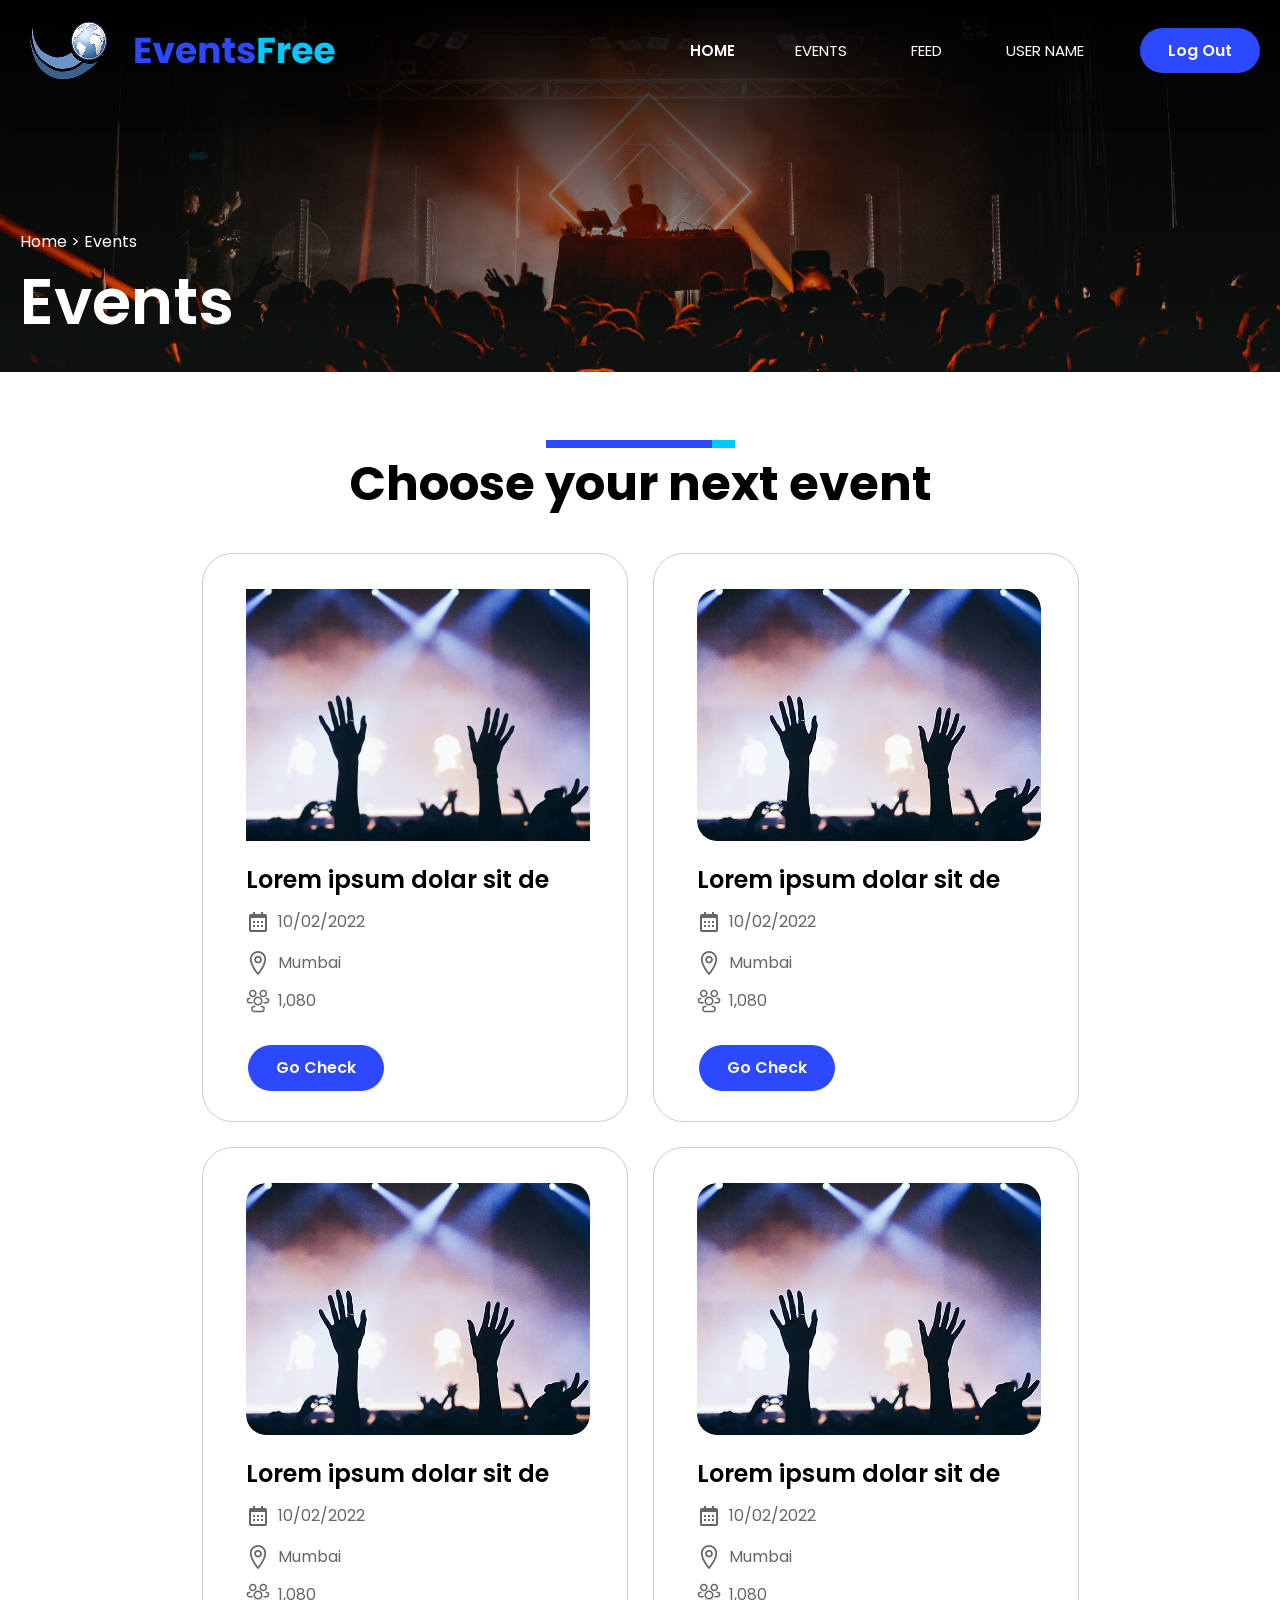
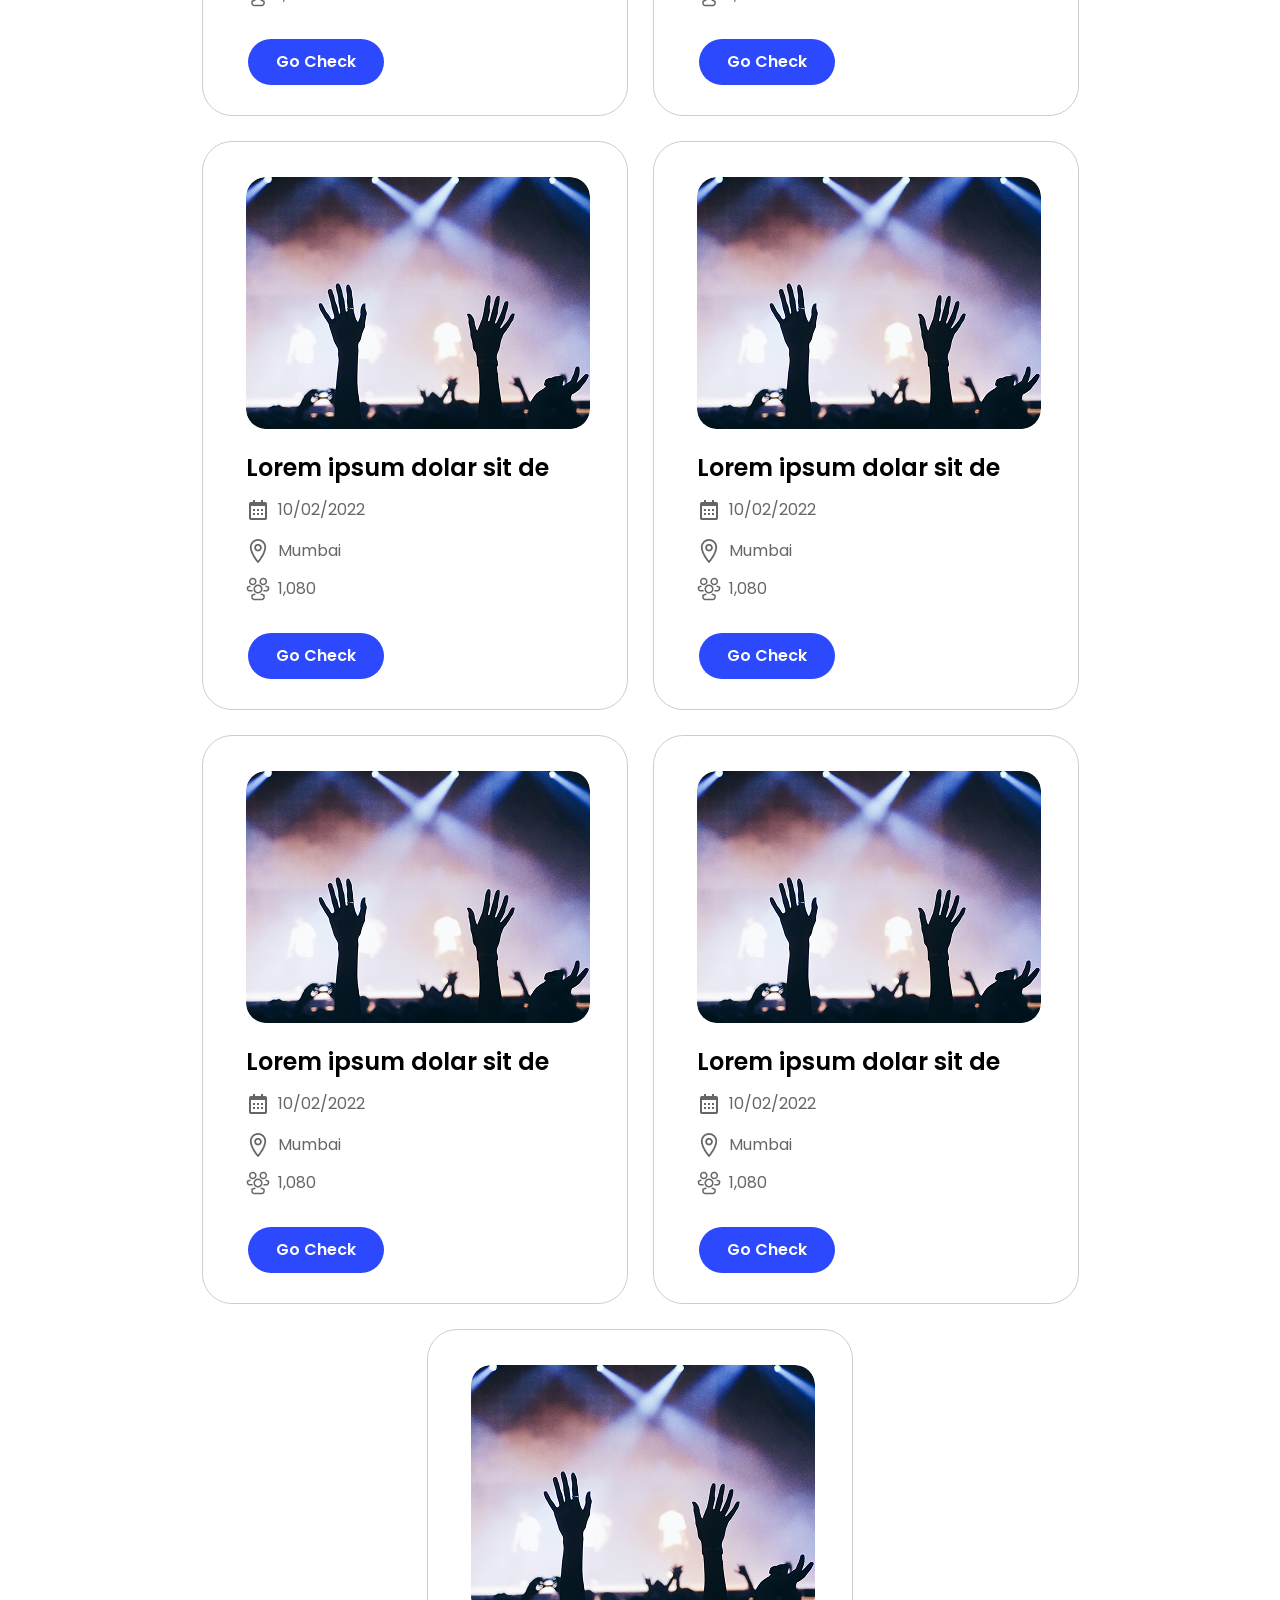
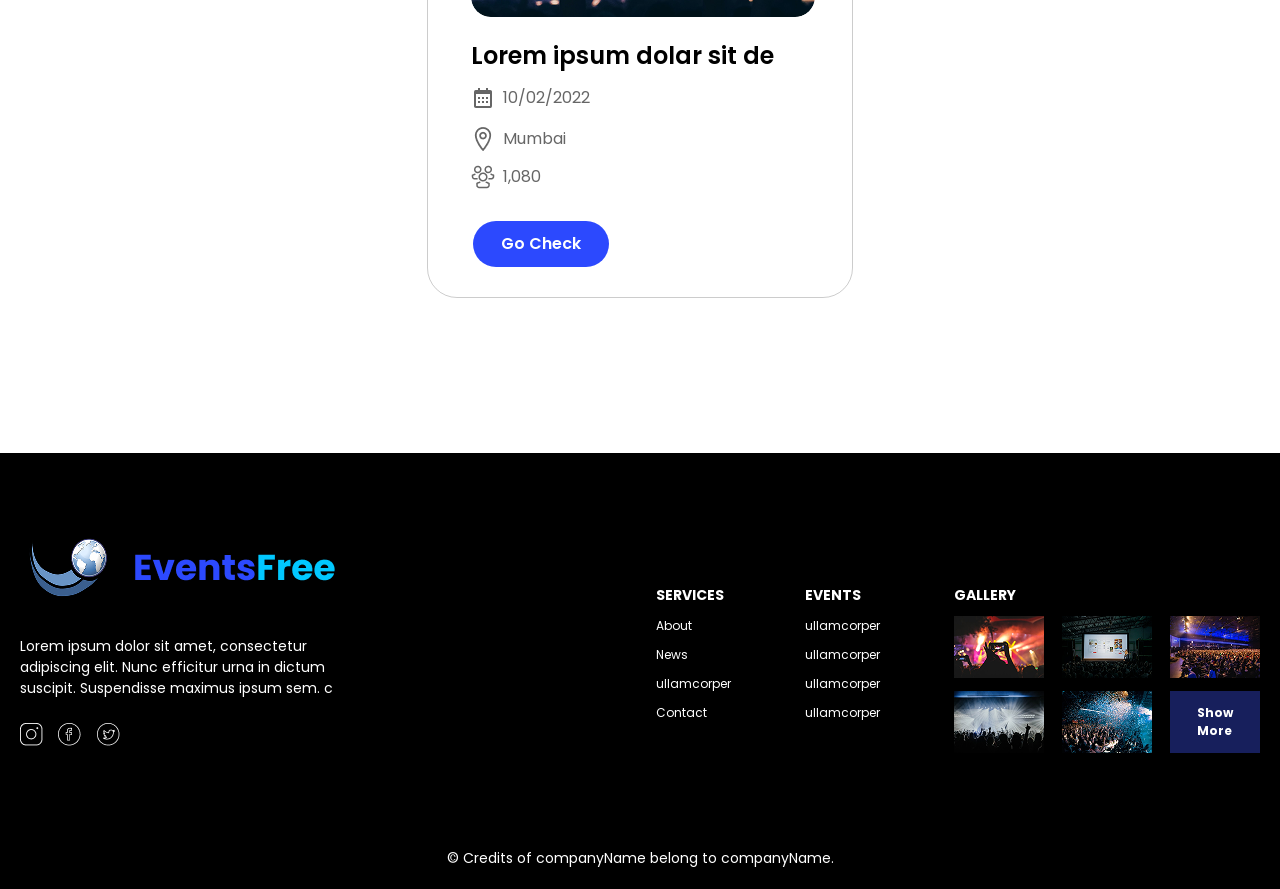
==== commit 7310a874: "fixed body" ====
--- a/index.html
+++ b/index.html
@@ -66,8 +66,8 @@
                 </div>
 
                 <div class="card-box">
-                    <div class=" shadow">
-                        <img class="card-img" src="/assets/images/radius-none.png" alt="image">
+                    <div class=" card">
+                        <img class="card-img-1" src="/assets/images/radius-none.png" alt="image">
                         <h1 class="card-heading">
                             Lorem ipsum dolar sit de
                         </h1>
--- a/assets/css/style.css
+++ b/assets/css/style.css
@@ -421,13 +421,11 @@
     border-color: transparent;
 }
 
-.shadow {
-    box-shadow: 0px 8px 35px 0px rgba(0, 0, 0, 0.1);
-    padding: 35px 37px 30px 43px;
-    border-radius: 30px;
-    display: flex;
-    flex-direction: column;
-    align-items: flex-start;
+.card-img-1{
+    max-width: 344px;
+    width: 100%;
+    height: 252px;
+    object-fit: cover;
 }
 
 .card-img {
@@ -469,7 +467,8 @@
     font-size: 16px;
     line-height: 150%;
     letter-spacing: 0%;
-    color: rgba(0, 0, 0, 1);
+    color: rgba(0, 0, 0, 0.6);
+
 }
 
 .card-btn {
@@ -507,8 +506,8 @@
 
     .list-left {
         position: fixed;
-        right: 100%;
-        top: 0%;
+        right: 0%;
+        top: 100%;
         flex-direction: column;
         align-items: center;
         justify-content: center;
@@ -519,7 +518,7 @@
         border-radius: 45px;
         border-top-right-radius: 0px;
         border: 1px solid skyblue;
-        transition: 400ms;
+        transition: 300ms;
     }
 
     .home {
@@ -527,7 +526,7 @@
     }
 
     #feed:checked~.list-left {
-       right: 0%;
+       top: 0%;
     }
 
     .section-content{
